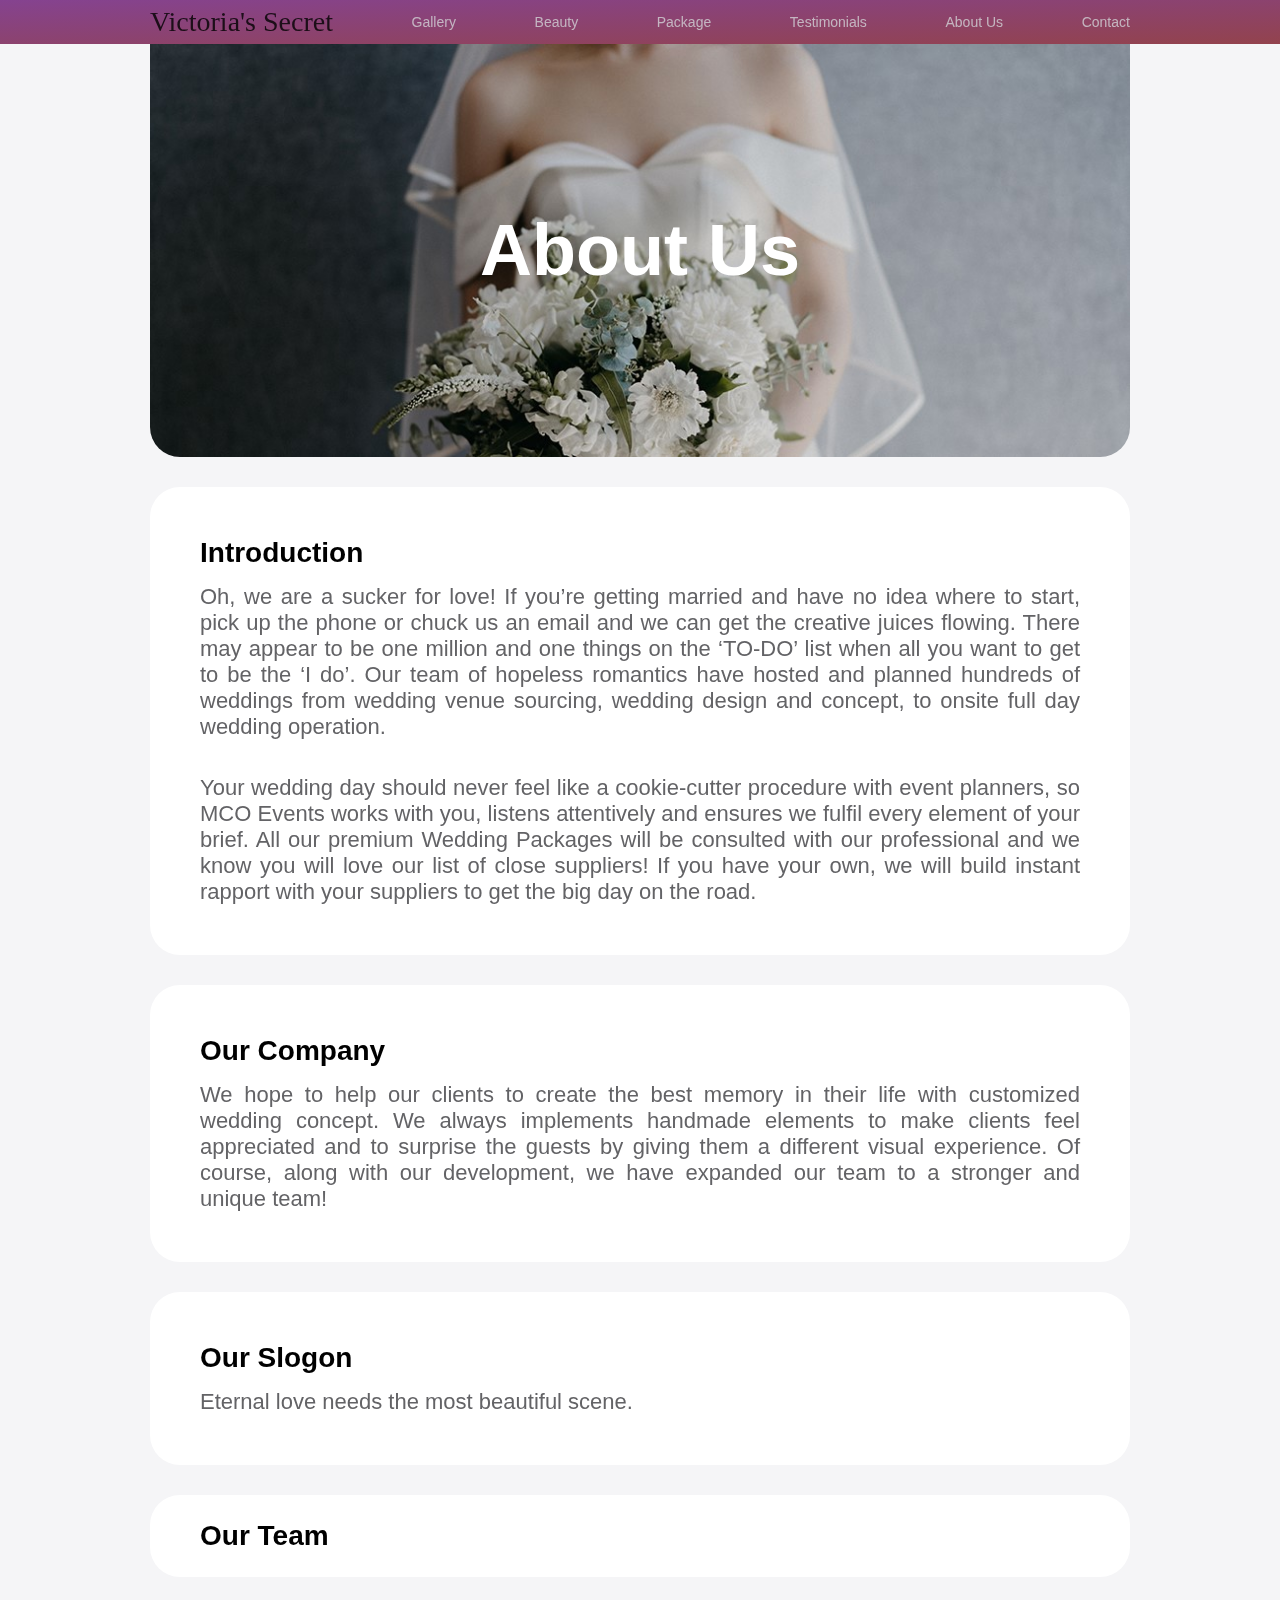
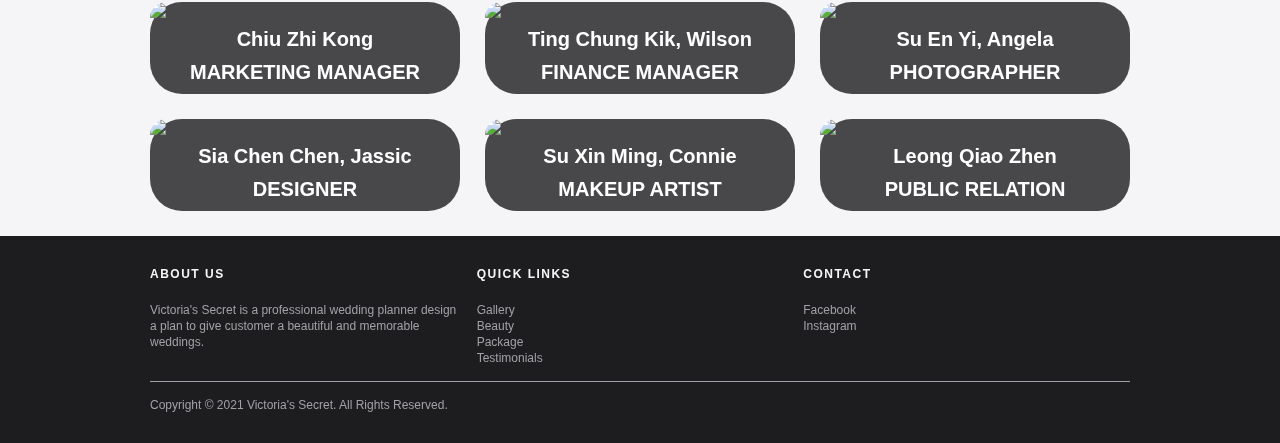
==== aboutus.html @ 86a72362 "Add files via upload" ====
<!DOCTYPE html>
<html lang="en">
<head>
	<title>Victoria's Secret - About Us</title>
	<meta charset="UTF-8">
    <meta name="viewport" content="width=device-width, user-scalable=no, initial-scale=1.0, maximum-scale=1.0, minimum-scale=1.0">
    <meta http-equlv="X-UA-Compatible" content="ie=edge">
    <link rel="stylesheet" href="aboutus.css">
</head>
<body>
<header>
	<div class="header-contain">
		<div class="nav">
			<ul class="nav-list nav-list-mobile">
				<li class="nav-item">
					<div class="mobile-menu">
						<span class="line line-top"></span>
						<span class="line line-bottom"></span>
					</div>
				</li>
				<li class="nav-item logo">
					<a href="index.html" class="nav-link nav-link-logo">Victoria's Secret</a>
				</li>
			</ul>
			<ul class="nav-list nav-list-mobile nav-list-larger">
				<li class="nav-notice">
					<div class="nav-notice-box">
						<p>Press the Logo back to Home</p>
					</div>
				</li>
			</ul>
			<ul class="nav-list nav-list-larger">
				<li class="nav-item nav-item-hidden">
					<a href="index.html" class="nav-link nav-link-logo">Victoria's Secret</a>
				</li>
				<li class="nav-item">
					<a href="gallery.html" class="nav-link">Gallery</a>
				</li>
				<li class="nav-item">
					<a href="beauty.html" class="nav-link">Beauty</a>
				</li>
				<li class="nav-item">
					<a href="package.html" class="nav-link">Package</a>
				</li>
				<li class="nav-item">
					<a href="#" class="nav-link">Testimonials</a>
				</li>
				<li class="nav-item">
					<a href="aboutus.html" class="nav-link">About Us</a>
				</li>
				<li class="nav-item">
					<a href="#" class="nav-link">Contact</a>
				</li>
			</ul>
		</div>
	</div>
</header>


<div class="blank"></div>

<section>
	<div class="main-container-1">
		<div class="main-container-box">
		<img src="images/Gallery/title.jpg">
		<div class="text-container">
				<div class="text-box">
					<h3>About Us</h3>
				</div>
			</div>
		</div>
	</div>
	<div class="main-container-2">
		<div class="main-container-box">
			<div class="sub-container">
				<h4>Introduction</h4>
				<p>Oh, we are a sucker for love! If you’re getting married and have no idea where to start, pick up the phone or chuck us an email and we can get the creative juices flowing. There may appear to be one million and one things on the ‘TO-DO’ list when all you want to get to be the ‘I do’. Our team of hopeless romantics have hosted and planned hundreds of weddings from wedding venue sourcing, wedding design and concept, to onsite full day wedding operation.</p>
				<br>
				<p>Your wedding day should never feel like a cookie-cutter procedure with event planners, so MCO Events works with you, listens attentively and ensures we fulfil every element of your brief. All our premium Wedding Packages will be consulted with our professional and we know you will love our list of close suppliers! If you have your own, we will build instant rapport with your suppliers to get the big day on the road.</p>
			</div>
		</div>
	</div>
	<div class="main-container-2">
		<div class="main-container-box">
			<div class="sub-container">
				<h4>Our Company</h4>
				<p>We hope to help our clients to create the best memory in their life with customized wedding concept. We always implements handmade elements to make clients feel appreciated and to surprise the guests by giving them a different visual experience. Of course, along with our development, we have expanded our team to a stronger and unique team!</p>
			</div>
		</div>
	</div>
	<div class="main-container-2">
		<div class="main-container-box">
			<div class="sub-container">
				<h4>Our Slogon</h4>
				<p>Eternal love needs the most beautiful scene.</p>
			</div>
		</div>
	</div>
	<div class="main-container-3">
		<div class="main-container-box">
			<div class="sub-title">
				<h4>Our Team</h4>
			</div>
			<div class="grid-container">
				<div class="image-box">
					<img src="images/Aboutus/01.jpg">
					<h4>Chiu Zhi Kong</h4>
					<h4>MARKETING MANAGER</h4>
				</div>
				<div class="image-box">
					<img src="images/Aboutus/01.jpg">
					<h4>Ting Chung Kik, Wilson</h4>
					<h4>FINANCE MANAGER</h4>
				</div>
				<div class="image-box">
					<img src="images/Aboutus/01.jpg">
					<h4>Su En Yi, Angela</h4>
					<h4>PHOTOGRAPHER</h4>
				</div>
				<div class="image-box">
					<img src="images/Aboutus/01.jpg">
					<h4>Sia Chen Chen, Jassic</h4>
					<h4>DESIGNER</h4>
				</div>
				<div class="image-box">
					<img src="images/Aboutus/01.jpg">
					<h4>Su Xin Ming, Connie</h4>
					<h4>MAKEUP ARTIST</h4>
				</div>
				<div class="image-box">
					<img src="images/Aboutus/01.jpg">
					<h4>Leong Qiao Zhen</h4>
					<h4>PUBLIC RELATION</h4>
				</div>
			</div>
		</div>
	</div>
</section>
<footer>
	<div class="footer-width">
		<div class="footer-row-1">
			<div class="footer-column">
				<div id="footer-column" class="footer-column-section">
					<h5 id="list-0">ABOUT US</h5>
					<p id="footer-list-0">Victoria's Secret is a professional wedding planner design a plan to give customer a beautiful and memorable weddings.</p>
				</div>
			</div>
			<div class="footer-column">
				<div id="footer-column-1" class="footer-column-section">
					<h5 id="list-1">QUICK LINKS</h5>
					<ul id="footer-list-1" class="footer-links">
						<li><a href="gallery.html">Gallery</a></li>
						<li><a href="beauty.html">Beauty</a></li>
						<li><a href="package.html">Package</a></li>
						<li><a href="#">Testimonials</a></li>
					</ul>
				</div>
			</div>
			<div class="footer-column">
				<div id="footer-column-2" class="footer-column-section">
					<h5 id="list-2">CONTACT</h5>
					<ul id="footer-list-2" class="footer-links">
						<li><a href="#">Facebook</a></li>
						<li><a href="#">Instagram</a></li>
					</ul>
				</div>
			</div>
		</div>
		<div class="footer-row-2">
			<p>Copyright &copy; 2021 Victoria's Secret. All Rights Reserved.</p>
		</div>
	</div>
</footer>
<script type="text/javascript" src="header.js"></script>
</body>
</html>
---- aboutus.css ----
*, *::before, *::after{
	margin: 0;
	padding: 0;
}

body{
	font-family: Arial, sens-serif;
	font-size: 17px;
	font-weight: 400;
	color: black;
	font-style: normal;
	background-color: rgb(245,245,247);
}

body.lock{
	position: fixed;
	overflow: hidden;
}

header{
	position: fixed;
	top: 0;
	z-index: 2000;
	height: 44px;
	width: 100%;
	background-image: linear-gradient(to bottom right, rgba(105, 22, 117,.8), rgba(122, 22, 34,.8));
	transition: background-image .36s cubic-bezier(0.32,0.08,0.24,1), height .56s cubic-bezier(0.52,0.16,0.24,1);
	-webkit-backdrop-filter: saturate(180%) blur(20px);
	backdrop-filter: saturate(180%) blur(20px);
}

header .header-contain{
	max-width: 980px;
	margin: 0 auto;
	padding: 0 22px;
	position: relative;
}

.nav-list{
	list-style: none;
	display: flex;
	align-content: center;
	text-align: center;
	justify-content: space-between;
}

.nav-list-mobile{
	display: none;
}

.nav-link{
	font-size: 14px;
	color: rgb(209,209,214);
	transition: .5s;
	height: 44px;
	text-decoration: none;
	line-height: 3.14286;
	opacity: .8;
}

.nav-link-logo{
	font-family: 'Brush Script MT', cursive;
	font-weight: 500;
	font-size: 28px;
	line-height: 1.55;
	background: -webkit-linear-gradient(#000,#000); -webkit-background-clip: text; -webkit-text-fill-color: transparent;
}

.nav-link:hover{
	color: white;
}

@media screen and (max-width: 767px){
	header{
		height: 48px;
		transition: background .44s .2s cubic-bezier(0.52,0.16,0.24,1) height .56s cubic-bezier(0.52,0.16,0.24,1);
	}
	header .header-contain{
		padding: 0;
	}
	.nav-list{
		margin: 0 20px 0 0;
	}
	.nav-list-mobile{
		display: flex;
	}
	.nav-item{
		width: 55px;
		height: 44px;
		display: flex;
		justify-content: center;
	}
	.logo{
		height: 44px;
		width: 165px;
		left: 50%;
		position: absolute;
		margin-left: -74px;
		text-align: center;
	}
	.nav-item-hidden{
		display: none;
	}
	.mobile-menu{
		position: relative;
		z-index: 1500;
		width: 100%;
		height: 100%;
		display: flex;
		flex-direction: column;
		align-items: center;
		justify-content: center;
		cursor: pointer;
	}
	.line{
		position: absolute;
		background: white;
		transition: .5s cubic-bezier(0.04,0.04,0.12,0.96);
		display: block;
		border-radius: 0.5px;
		width: 17px;
		height: 1px;
		z-index: 1;
		margin: 0 0 0 -3px;
	}
	.line-top{
		top: 21.5px;
	    -webkit-transform: translateY(-3.5px);
	    transform: translateY(-3.5px);
	    -webkit-transition: -webkit-transform .1596s cubic-bezier(0.52, 0.16, 0.52, 0.84) .1008s;
	    transition: -webkit-transform .1596s cubic-bezier(0.52, 0.16, 0.52, 0.84) .1008s;
	    transition: transform .1596s cubic-bezier(0.52, 0.16, 0.52, 0.84) .1008s;
	    transition: transform .1596s cubic-bezier(0.52, 0.16, 0.52, 0.84) .1008s, -webkit-transform .1596s cubic-bezier(0.52, 0.16, 0.52, 0.84) .1008s;
	}
	.line-bottom{
		bottom: 21.5px;
	    -webkit-transform: translateY(3.5px);
	    transform: translateY(3.5px);
	    -webkit-transition: -webkit-transform .1596s cubic-bezier(0.52, 0.16, 0.52, 0.84) .1008s;
	    transition: -webkit-transform .1596s cubic-bezier(0.52, 0.16, 0.52, 0.84) .1008s;
	    transition: transform .1596s cubic-bezier(0.52, 0.16, 0.52, 0.84) .1008s;
	    transition: transform .1596s cubic-bezier(0.52, 0.16, 0.52, 0.84) .1008s, -webkit-transform .1596s cubic-bezier(0.52, 0.16, 0.52, 0.84) .1008s;
	}
	.active .line-top{
		transform: rotate(45deg);
		-webkit-transition: -webkit-transform .1596s cubic-bezier(0.52, 0.16, 0.52, 0.84) .1008s;
	    transition: -webkit-transform .1596s cubic-bezier(0.52, 0.16, 0.52, 0.84) .1008s;
	    transition: transform .1596s cubic-bezier(0.52, 0.16, 0.52, 0.84) .1008s;
	    transition: transform .1596s cubic-bezier(0.52, 0.16, 0.52, 0.84) .1008s, -webkit-transform .1596s cubic-bezier(0.52, 0.16, 0.52, 0.84) .1008s;
	}
	.active .line-bottom{
		transform: rotate(-45deg);
		-webkit-transition: -webkit-transform .1596s cubic-bezier(0.52, 0.16, 0.52, 0.84) .1008s;
	    transition: -webkit-transform .1596s cubic-bezier(0.52, 0.16, 0.52, 0.84) .1008s;
	    transition: transform .1596s cubic-bezier(0.52, 0.16, 0.52, 0.84) .1008s;
	    transition: transform .1596s cubic-bezier(0.52, 0.16, 0.52, 0.84) .1008s, -webkit-transform .1596s cubic-bezier(0.52, 0.16, 0.52, 0.84) .1008s;
	}
	header.active{
		height: 100%;
		background-image: linear-gradient(to bottom right, rgba(105, 22, 117,1), rgba(122, 22, 34,1));
		transition: background-image .36s cubic-bezier(0.32,0.08,0.24,1), height .56s cubic-bezier(0.52,0.16,0.24,1);
	}
	.nav{
		position: relative;
	}
	.nav-link{
		font-size: 17px;
		padding: 0;
		line-height: 2.6;
		margin: auto 0;
	}
	.nav-link-logo{
		font-family: 'Brush Script MT', cursive;
		font-weight: 500;
		font-size: 28px;
		line-height: 1.65;
		background: -webkit-linear-gradient(#fff,#fff); -webkit-background-clip: text; -webkit-text-fill-color: transparent;
		z-index: 1001;
	}
	.nav-list-larger{
		position: fixed;
		top: 0;
		left: 0;
		width: 0;
		height: 0;
		display: block;
		padding: 106px 40px 8px 40px;
		z-index: 1000;
		box-sizing: border-box;
		opacity: 0;
		transition: opacity .3s liner 1s;
		visibility: hidden;
	}
	.active .nav-list-larger{
		width: 100%;
		height: 100vh;
		opacity: 1;
		visibility: visible;
		-webkit-transition-delay: 0s;
		transition-delay: 0s;
	}
	.nav-list-larger .nav-item{
		width: 100%;
		justify-content: flex-start;
		border-bottom: 1px solid rgb(219,219,225);
		height: 43px;
	}
	.nav-list-larger .nav-item:nth-child(7){
		border-bottom: none;
	}
	.active .nav-list-larger .nav-item{
		animation: fadeIn 1s ease-in;
	}
	.nav-notice{
		position: absolute;
		height: 0;
	    transition: background .44s .2s cubic-bezier(0.52, 0.16, 0.24, 1), height .56s cubic-bezier(0.52, 0.16, 0.24, 1);
		display: block;
	    z-index: 4;
	    top: 48px;
	    right: 0;
	    left: 0;
	    padding: 0 10px 0 10px;
	}
	.nav-notice .nav-notice-box{
		display: block;
		background-color: rgba(255,255,255,.1);
		-webkit-backdrop-filter: blur(20px);
		backdrop-filter: blur(20px);
	    height: 0;
	    transition: background .44s .2s cubic-bezier(0.52, 0.16, 0.24, 1), height .56s cubic-bezier(0.52, 0.16, 0.24, 1);
	    max-width: 584px;
	    margin: 0 auto;
	    padding: 0;
	    outline-offset: 0;
	    font-size: 17px;
	    line-height: 1.23536;
	    color: #f5f5f7;
	    position: relative;
	    z-index: 1;
	    border-radius: 8px;
	    text-decoration: none;
	    white-space: nowrap;
	}
	.nav-notice p{
		text-align: center;
		line-height: 0;
		font-size: 17px;
	    letter-spacing: -.022em;
		transition: line-height .56s cubic-bezier(0.52, 0.16, 0.24, 1);
		font-weight: 400;
		color: rgb(209,209,214);
		overflow: none;
	}
	.active .nav-notice{
		 height: 36px;
		 transition: background .44s .2s cubic-bezier(0.52, 0.16, 0.24, 1), height .56s cubic-bezier(0.52, 0.16, 0.24, 1);
	}
	.active .nav-notice-box{
		height: 2.11765em;
		transition: background .44s .2s cubic-bezier(0.52, 0.16, 0.24, 1), height .56s cubic-bezier(0.52, 0.16, 0.24, 1);
	}
	.active .nav-notice p{
		line-height: 2.11;
		transition: line-height .56s cubic-bezier(0.52, 0.16, 0.24, 1);
	}
	@keyframes fadeIn {
		from{
			opacity: 0;
		}
		to{
			opacity: 1;
		}
	}
}

.blank{
	height: 44px;
	width: 100%;
}

@media screen and (max-width: 767px){
	.blank{
		height: 48px;
		width: 100%;
	}
}

.main-container-1{
	width: 100%;
	height: auto;
	position: relative;
	margin: 0;
}

.main-container-1 .main-container-box{
	margin: 0 auto;
	max-width: 980px;
	display: block;
	border-radius: 0 0 30px 30px;
	background-color: #fff;
	overflow: hidden;
}

.main-container-1 .main-container-box img{
	width: 100%;
	height: auto;
	display: block;
	z-index: -1;
}

.main-container-1 .main-container-box .text-container{
    z-index: 1;
    width: 100%;
    height: 100%;
    position: absolute;
    top: 0;
    left: 0;
}

.main-container-1 .main-container-box .text-container .text-box{
	width: 100%;
	justify-content: center;
	text-align: center;
	align-items: center;
	position: relative;
	top: 50%;
	transform: translateY(-50%);
	color: #fff;
}

.main-container-1 .main-container-box .text-container .text-box h3{
	font-size: 72px;
	justify-content: center;
	text-align: center;
	align-items: center;
	font-weight: 700;
	margin: 0 14px;
}

@media screen and (max-width: 1021px){
	.main-container-1 .main-container-box .text-container .text-box h3{
		font-size: 58px;
	}
}

@media screen and (max-width: 767px){
	.main-container-1 .main-container-box .text-container .text-box h3{
		font-size: 44px;
	}
}

.main-container-2{
	width: 100%;
	height: auto;
	position: relative;
	margin: 30px 0;
}

.main-container-2 .main-container-box{
	margin: 0 auto;
	max-width: 880px;
	display: block;
	border-radius: 30px;
	background-color: #fff;
	overflow: hidden;
	padding: 20px 50px;
}

.main-container-2 .main-container-box .sub-container{
	padding: 30px 0;
}

.main-container-2 .main-container-box .sub-container h4{
	font-size: 28px;
	font-weight: 600;
}

.main-container-2 .main-container-box .sub-container p{
	font-size: 22px;
	font-weight: 500;
	color: rgb(99,99,102);
	margin: 15px 0 0 0;
	text-align: justify;
	text-justify: inter-word
}

.main-container-2 .main-container-box .sub-container li{
	margin: 0 0 0 20px;
}

@media screen and (max-width: 767px){
	.main-container-2 .main-container-box{
		padding: 10px 40px;
	}
	.main-container-2 .main-container-box .sub-container h4{
		font-size: 24px;
		font-weight: 600;
	}

	.main-container-2 .main-container-box .sub-container p{
		font-size: 18px;
		font-weight: 500;
		color: rgb(99,99,102);
		margin: 15px 0 0 0;
		text-align: justify;
		text-justify: inter-word
	}
}

.main-container-3{
	width: 100%;
	height: auto;
	margin: 30px 0 0 0;
	display: block;
}

.main-container-3 .main-container-box{
	margin: 0 auto;
	max-width: 980px;
	display: block;
	overflow: hidden;
}

.main-container-3 .main-container-box .sub-title{
	width: 100%;
	height: auto;
	padding: 25px 0;
	background-color: #fff;
	border-radius: 30px;
}

.main-container-3 .main-container-box .sub-title h4{
	font-size: 28px;
	font-weight: 700;
	margin: 0 50px;
	text-align: left;
}

.main-container-3 .main-container-box .grid-container{
	grid-gap: 25px;
	display: grid;
	grid-template-columns: repeat(3, 1fr);
	width: 100%;
	padding: 25px 0;
	margin: 0;
	overflow: auto;
}

.main-container-3 .main-container-box .grid-container .image-box{
	background: rgb(72,72,74);
	border-radius: 32px;
}

.main-container-3 .main-container-box .grid-container .image-box img{
	width: 100%;
	height: auto;
	display: block;
	pointer-events: none;
	border-radius: 30px 30px 0 0;
}

.main-container-3 .main-container-box .grid-container .image-box h4{
	color: #fff;
	font-size: 20px;
	margin: 10px 15px;
	text-align: center;
}

@media screen and (max-width: 767px){
	.main-container-3{
		margin: 40px 0 0 0;
	}
	.main-container-3 .main-container-box .sub-title h4{
		margin: 0 40px;
	}
	.main-container-3 .main-container-box .grid-container{
		grid-gap: 0px;
		display: grid;
		grid-template-columns: repeat(1, 1fr);
		width: 100%;
		padding: 0;
		margin: 0;
	}
	.main-container-3 .main-container-box .grid-container .image-box{
		border-radius: 0;
		margin: 20px 0 0 0;
	}
	.main-container-3 .main-container-box .grid-container .image-box img{
		border-radius: 0;
	}
}

footer{
	position: relative;
	z-index: 1;
	width: 100%;
	height: auto;
	background: #1d1d1f;
	font-size: 12px;
    line-height: 1.33337;
    font-weight: 400;
    color: #f5f5f7;
}

footer .footer-width{
	margin: 0 auto;
	max-width: 980px;
	padding: 0 22px;
}

footer .footer-width .footer-row-1{
	padding: 30px 0 15px 0;
	display: flex;
	flex-wrap: nowrap;
	border-bottom: solid 1px #a1a1a6;
}

footer .footer-width .footer-row-1 .footer-column{
	flex-basis: 33.33%;
}

footer .footer-width .footer-row-1 .footer-column .footer-column-section{
	pointer-events: none;
}


footer .footer-width .footer-row-1 .footer-column .footer-column-section h5{
    font-size: 12px;
    letter-spacing: 1.5px;
    font-weight: 600;
}

footer .footer-width .footer-row-1 .footer-column .footer-column-section p{
	margin: 20px 20px 0 0;
	color: #a1a1a6;
}

footer .footer-width .footer-row-1 .footer-column .footer-column-section .footer-links{
	margin: 20px 0 0 0;
	list-style: none;
}

footer .footer-width .footer-row-1 .footer-column .footer-column-section .footer-links a{
	color: #a1a1a6;
    text-decoration: none;
    pointer-events: initial;
}

footer .footer-width .footer-row-1 .footer-column .footer-column-section .footer-links a:hover{
	color: #f5f5f7;
	text-decoration: underline;
}

footer .footer-width .footer-row-2{
	height: auto;
	padding: 15px 0 30px 0;
	display: block;
	color: #a1a1a6;
}

@media screen and (max-width: 767px){
	footer .footer-width .footer-row-1{
		-webkit-box-orient: vertical;
	    -webkit-box-direction: normal;
	    -ms-flex-direction: column;
	    flex-direction: column;
	    border-bottom: none;
	}
	footer .footer-width .footer-row-1 .footer-column{
		flex-basis: auto;
	}
	footer .footer-width .footer-row-1 .footer-column .footer-column-section{
		position: relative;
	    z-index: 1;
	    border-bottom: 1px solid #424245;
	    overflow: hidden;
	    pointer-events: auto;
	}
	footer .footer-width .footer-row-1 .footer-column .footer-column-section h5{
	    font-size: 12px;
	    letter-spacing: normal;
	    font-weight: 400;
	    padding: 10px 0;
	    margin: 0;
	    cursor: pointer;
	    position: relative;
	    user-select: none;
	    z-index: 2;
	}
	footer .footer-width .footer-row-1 .footer-column .footer-column-section h5:after{
	    content: '+';
	    float: right;
	    font-size: 14px;
	    font-weight: normal;
	    margin-top: -2px;
	    margin-right: 8px;
	    -webkit-transition: -webkit-transform .3s ease;
	    transition: -webkit-transform .3s ease;
	    transition: transform .3s ease;
	    transition: transform .3s ease, -webkit-transform .3s ease;
	}
	.rotateicon h5:after{
		-webkit-transform: rotate(45deg);
		-moz-transform: rotate(45deg);
		-o-transform: rotate(45deg);
		transform: rotate(45deg);
		animation: transform .3s ease;
	}
	footer .footer-width .footer-row-1 .footer-column .footer-column-section p{
		padding: 6px 14px 12px 14px;
		display: block;
		margin: 0 14px 0 0;
		overflow: hidden;
		position: absolute;
	    top: 100%;
	    left: 0;
	    width: 100%;
	    visibility: hidden;
	    z-index: -1;
	    -webkit-transform: translateY(-100px);
	    transform: translateY(-100px);

	}
	#footer-list-0.showlist0{
		position: static;
	    visibility: visible;
	    z-index: 1;
	    -webkit-transform: none;
	    transform: none;
	    -webkit-transition: -webkit-transform 300ms ease;
	    transition: -webkit-transform 300ms ease;
	    transition: transform 300ms ease;
	    transition: transform 300ms ease, -webkit-transform 300ms ease;
	    margin: 0;
	    overflow: hidden;
	    top: 100%;
	    left: 0;
	    width: calc(100% - 28px);
	}
	footer .footer-width .footer-row-1 .footer-column .footer-column-section .footer-links{
		margin: 0;
	    overflow: hidden;
	    padding-top: 5px;
	    padding-bottom: 16px;
	    position: absolute;
	    top: 100%;
	    left: 0;
	    width: 100%;
	    visibility: hidden;
	    z-index: -1;
	    -webkit-transform: translateY(-100px);
	    transform: translateY(-100px);
	}
	#footer-list-1.showlist1{
		position: static;
	    visibility: visible;
	    z-index: 1;
	    -webkit-transform: none;
	    transform: none;
	    -webkit-transition: -webkit-transform 300ms ease;
	    transition: -webkit-transform 300ms ease;
	    transition: transform 300ms ease;
	    transition: transform 300ms ease, -webkit-transform 300ms ease;
	    margin: 0;
	    overflow: hidden;
	    padding-top: 5px;
	    padding-bottom: 16px;
	    top: 100%;
	    left: 0;
	    width: 100%;
	}
	#footer-list-2.showlist2{
		position: static;
	    visibility: visible;
	    z-index: 1;
	    -webkit-transform: none;
	    transform: none;
	    -webkit-transition: -webkit-transform 300ms ease;
	    transition: -webkit-transform 300ms ease;
	    transition: transform 300ms ease;
	    transition: transform 300ms ease, -webkit-transform 300ms ease;
	    margin: 0;
	    overflow: hidden;
	    padding-top: 5px;
	    padding-bottom: 16px;
	    top: 100%;
	    left: 0;
	    width: 100%;
	}
	footer .footer-width .footer-row-1 .footer-column .footer-column-section .footer-links a{
		padding: 6px 14px;
		display: block;
	}
}
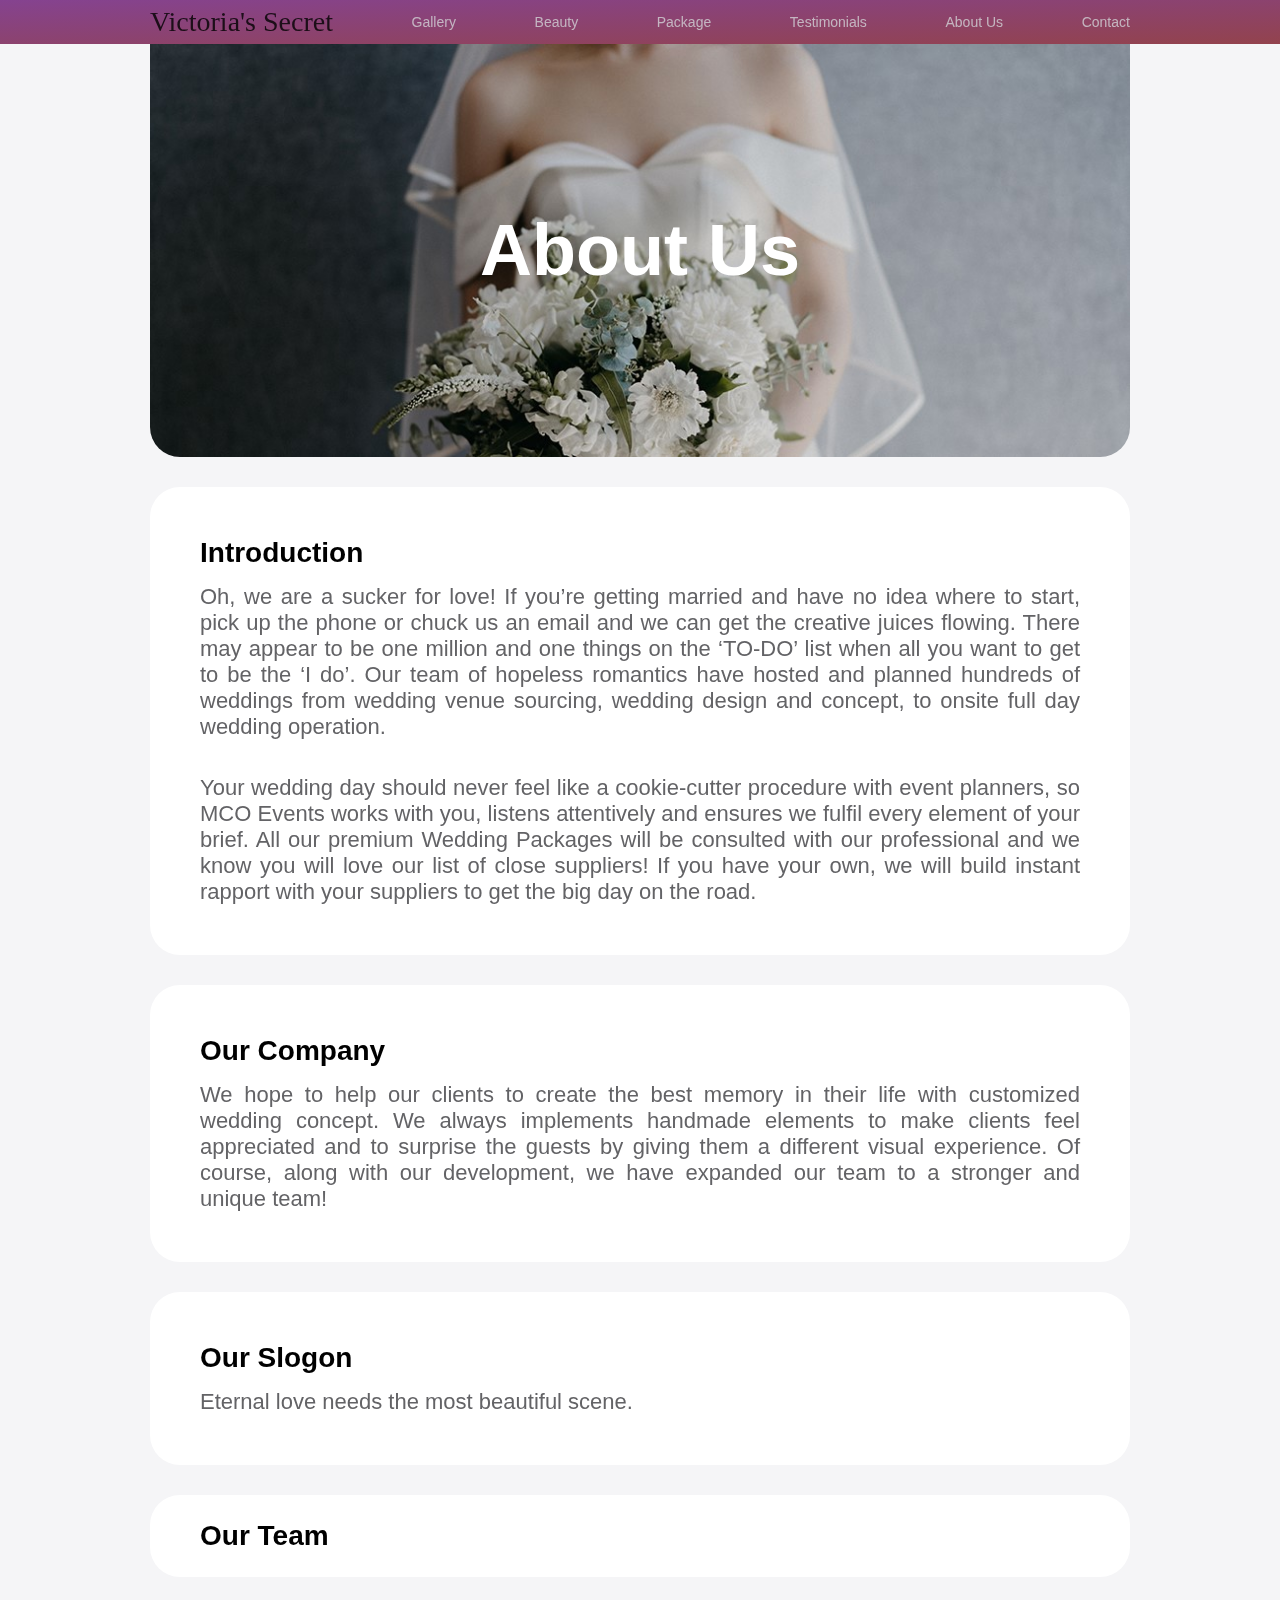
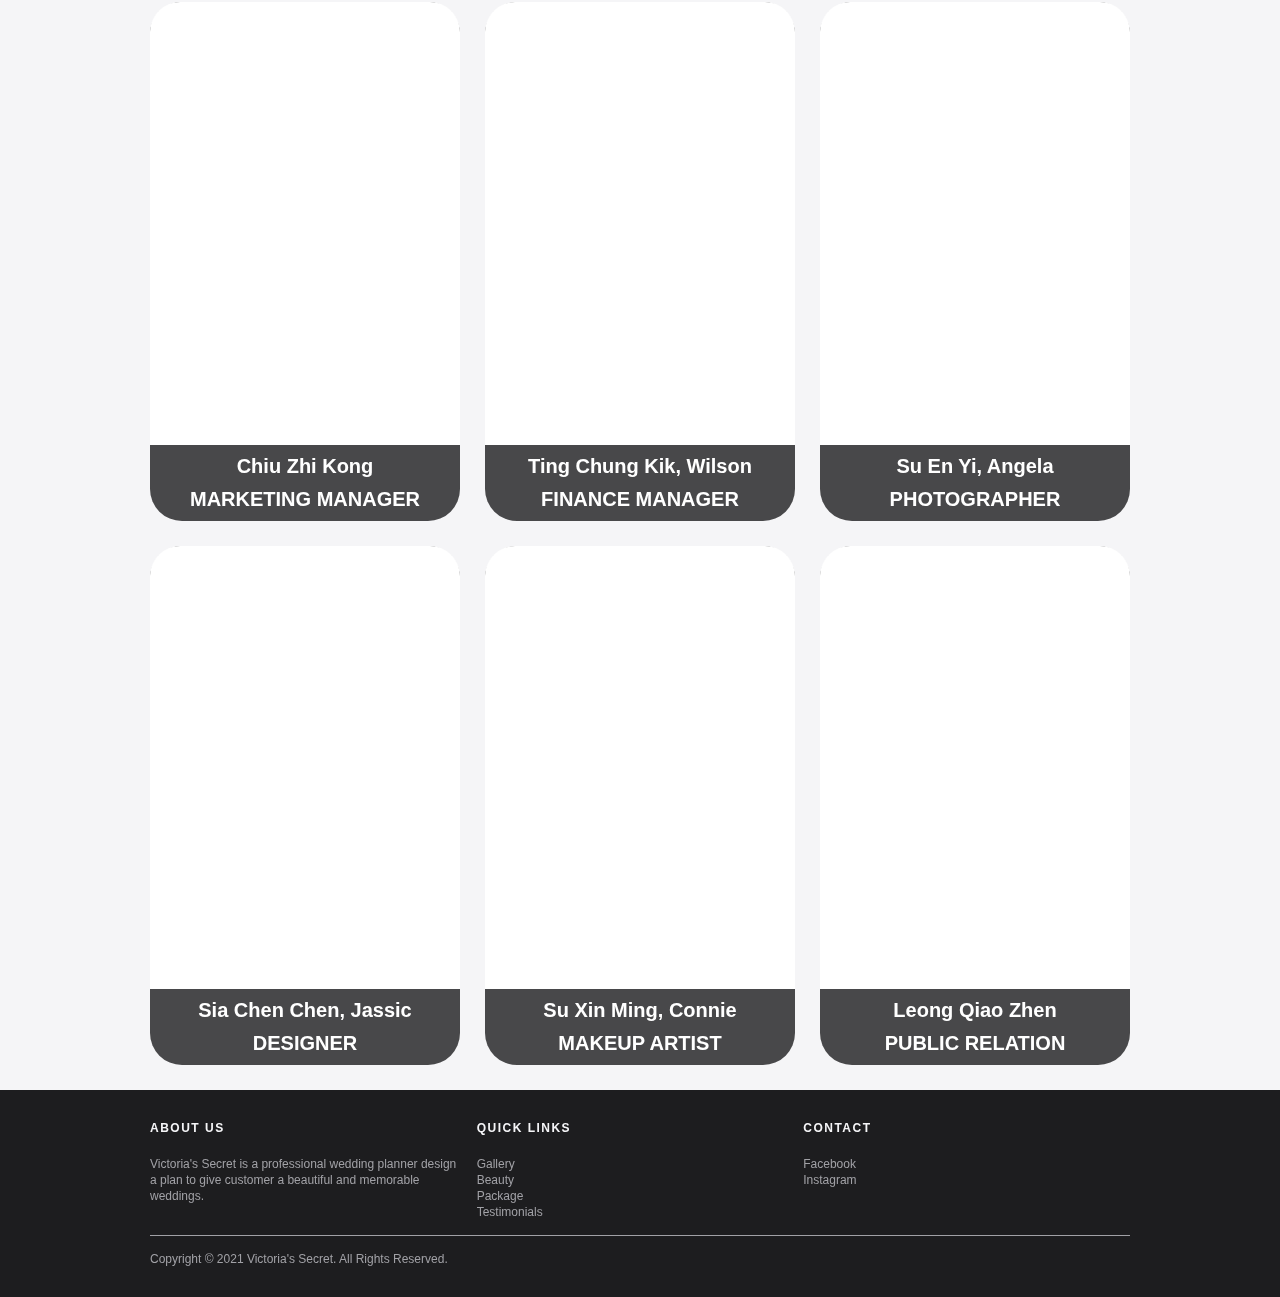
==== commit 359b213d: "Add files via upload" ====
--- a/aboutus.html
+++ b/aboutus.html
@@ -49,7 +49,7 @@
 					<a href="aboutus.html" class="nav-link">About Us</a>
 				</li>
 				<li class="nav-item">
-					<a href="#" class="nav-link">Contact</a>
+					<a href="contact.html" class="nav-link">Contact</a>
 				</li>
 			</ul>
 		</div>
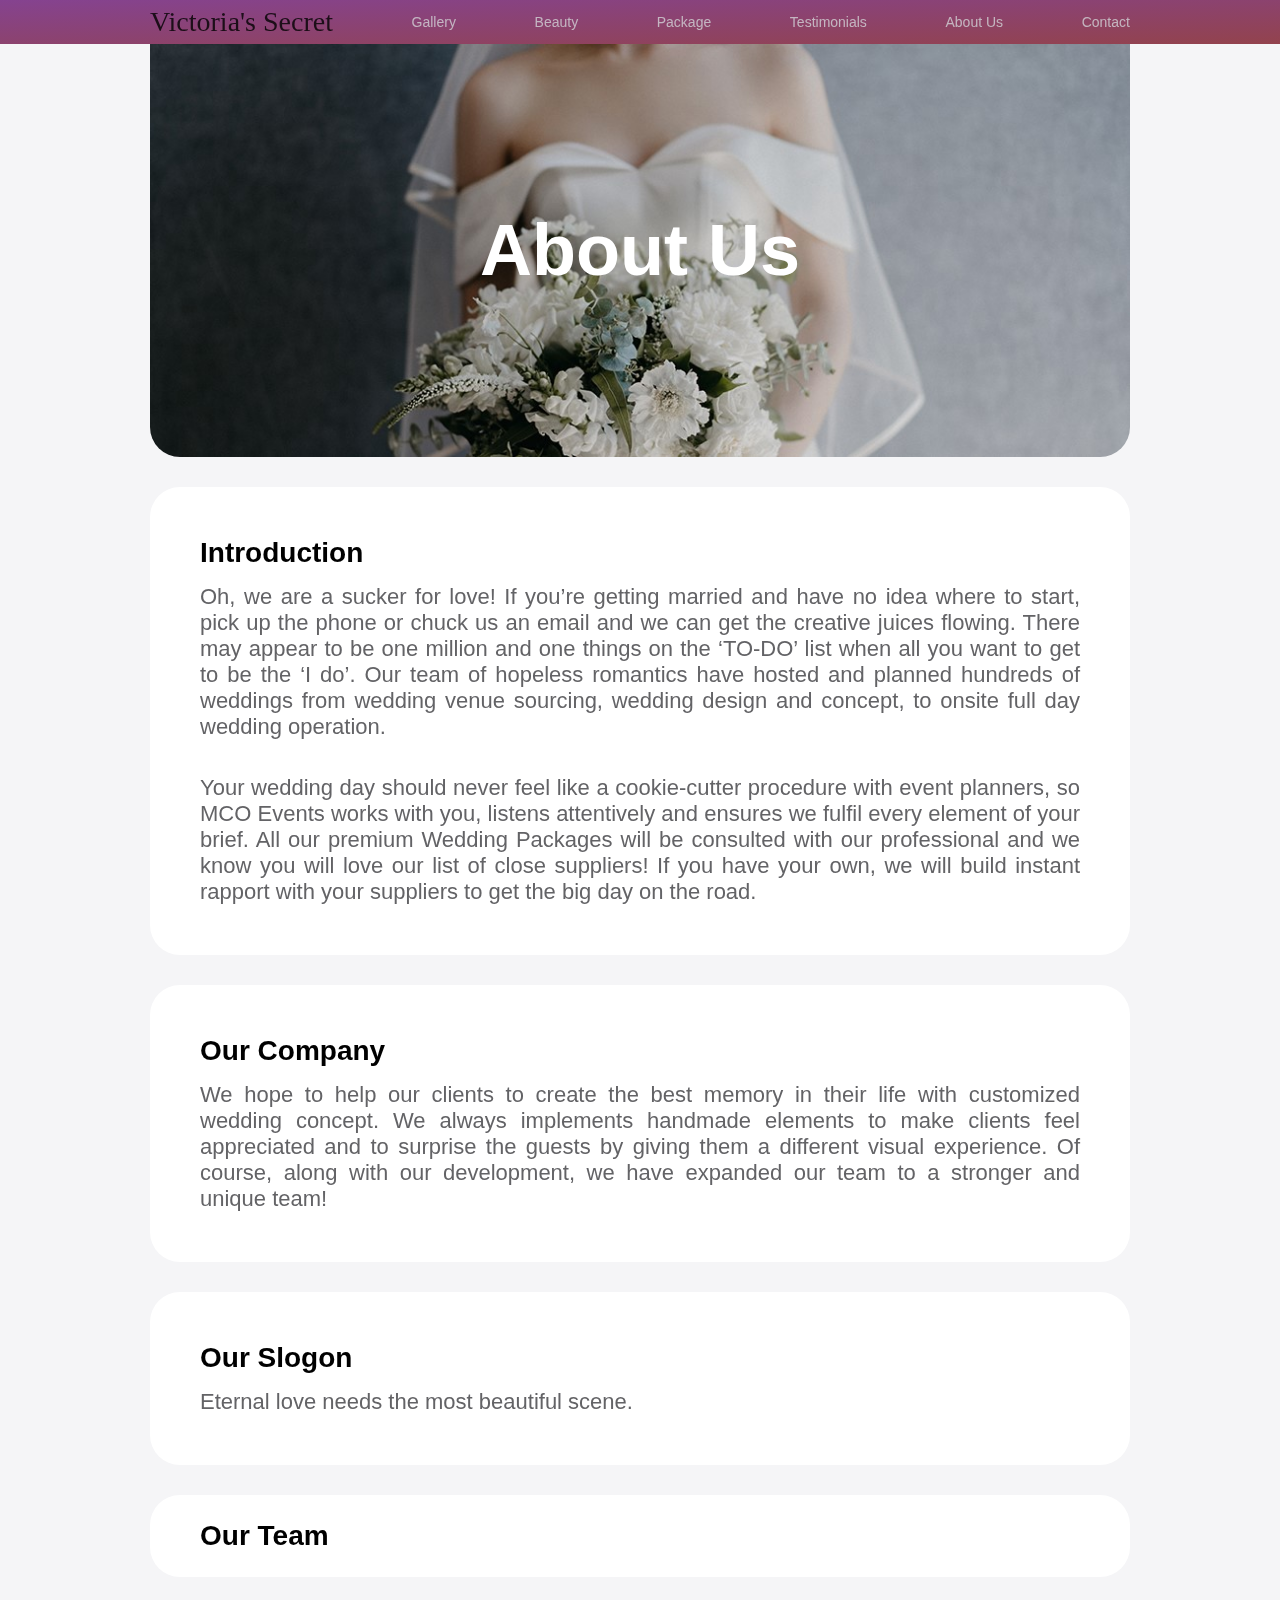
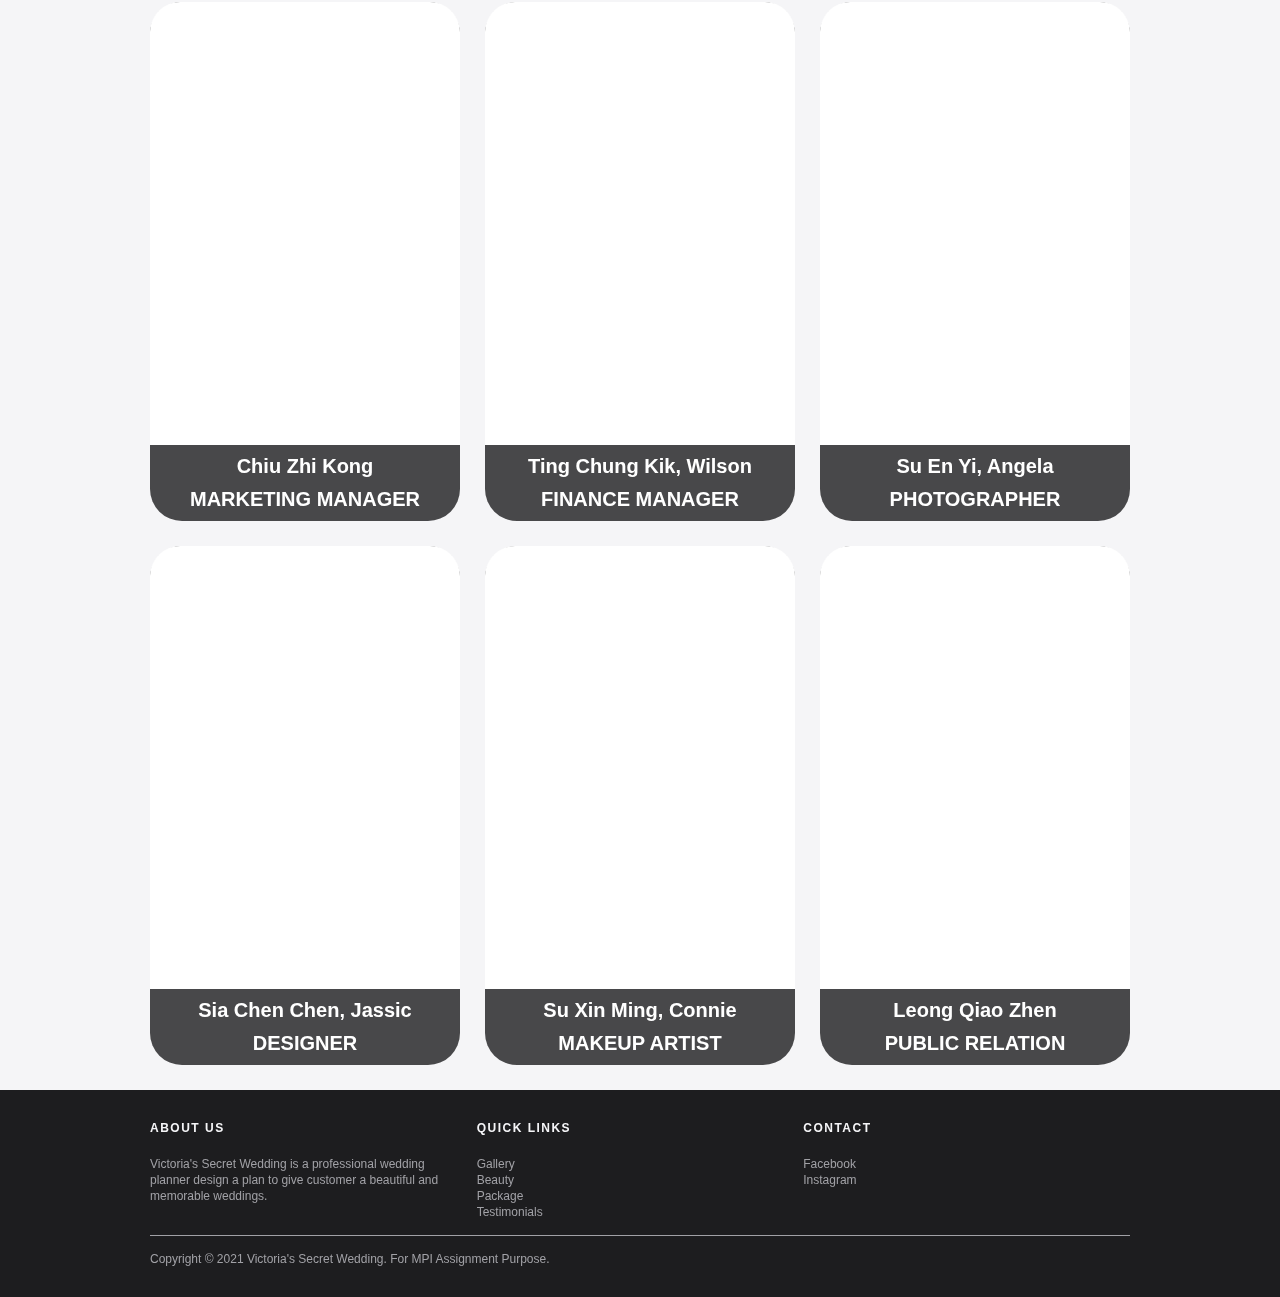
==== commit 7923cfcf: "Add files via upload" ====
--- a/aboutus.html
+++ b/aboutus.html
@@ -1,7 +1,7 @@
 <!DOCTYPE html>
 <html lang="en">
 <head>
-	<title>Victoria's Secret - About Us</title>
+	<title>Victoria's Secret Wedding - About Us</title>
 	<meta charset="UTF-8">
     <meta name="viewport" content="width=device-width, user-scalable=no, initial-scale=1.0, maximum-scale=1.0, minimum-scale=1.0">
     <meta http-equlv="X-UA-Compatible" content="ie=edge">
@@ -43,7 +43,7 @@
 					<a href="package.html" class="nav-link">Package</a>
 				</li>
 				<li class="nav-item">
-					<a href="#" class="nav-link">Testimonials</a>
+					<a href="testimonial.html" class="nav-link">Testimonials</a>
 				</li>
 				<li class="nav-item">
 					<a href="aboutus.html" class="nav-link">About Us</a>
@@ -142,7 +142,7 @@
 			<div class="footer-column">
 				<div id="footer-column" class="footer-column-section">
 					<h5 id="list-0">ABOUT US</h5>
-					<p id="footer-list-0">Victoria's Secret is a professional wedding planner design a plan to give customer a beautiful and memorable weddings.</p>
+					<p id="footer-list-0">Victoria's Secret Wedding is a professional wedding planner design a plan to give customer a beautiful and memorable weddings.</p>
 				</div>
 			</div>
 			<div class="footer-column">
@@ -152,7 +152,7 @@
 						<li><a href="gallery.html">Gallery</a></li>
 						<li><a href="beauty.html">Beauty</a></li>
 						<li><a href="package.html">Package</a></li>
-						<li><a href="#">Testimonials</a></li>
+						<li><a href="testimonial.html">Testimonials</a></li>
 					</ul>
 				</div>
 			</div>
@@ -167,7 +167,7 @@
 			</div>
 		</div>
 		<div class="footer-row-2">
-			<p>Copyright &copy; 2021 Victoria's Secret. All Rights Reserved.</p>
+			<p>Copyright &copy; 2021 Victoria's Secret Wedding. For MPI Assignment Purpose.</p>
 		</div>
 	</div>
 </footer>
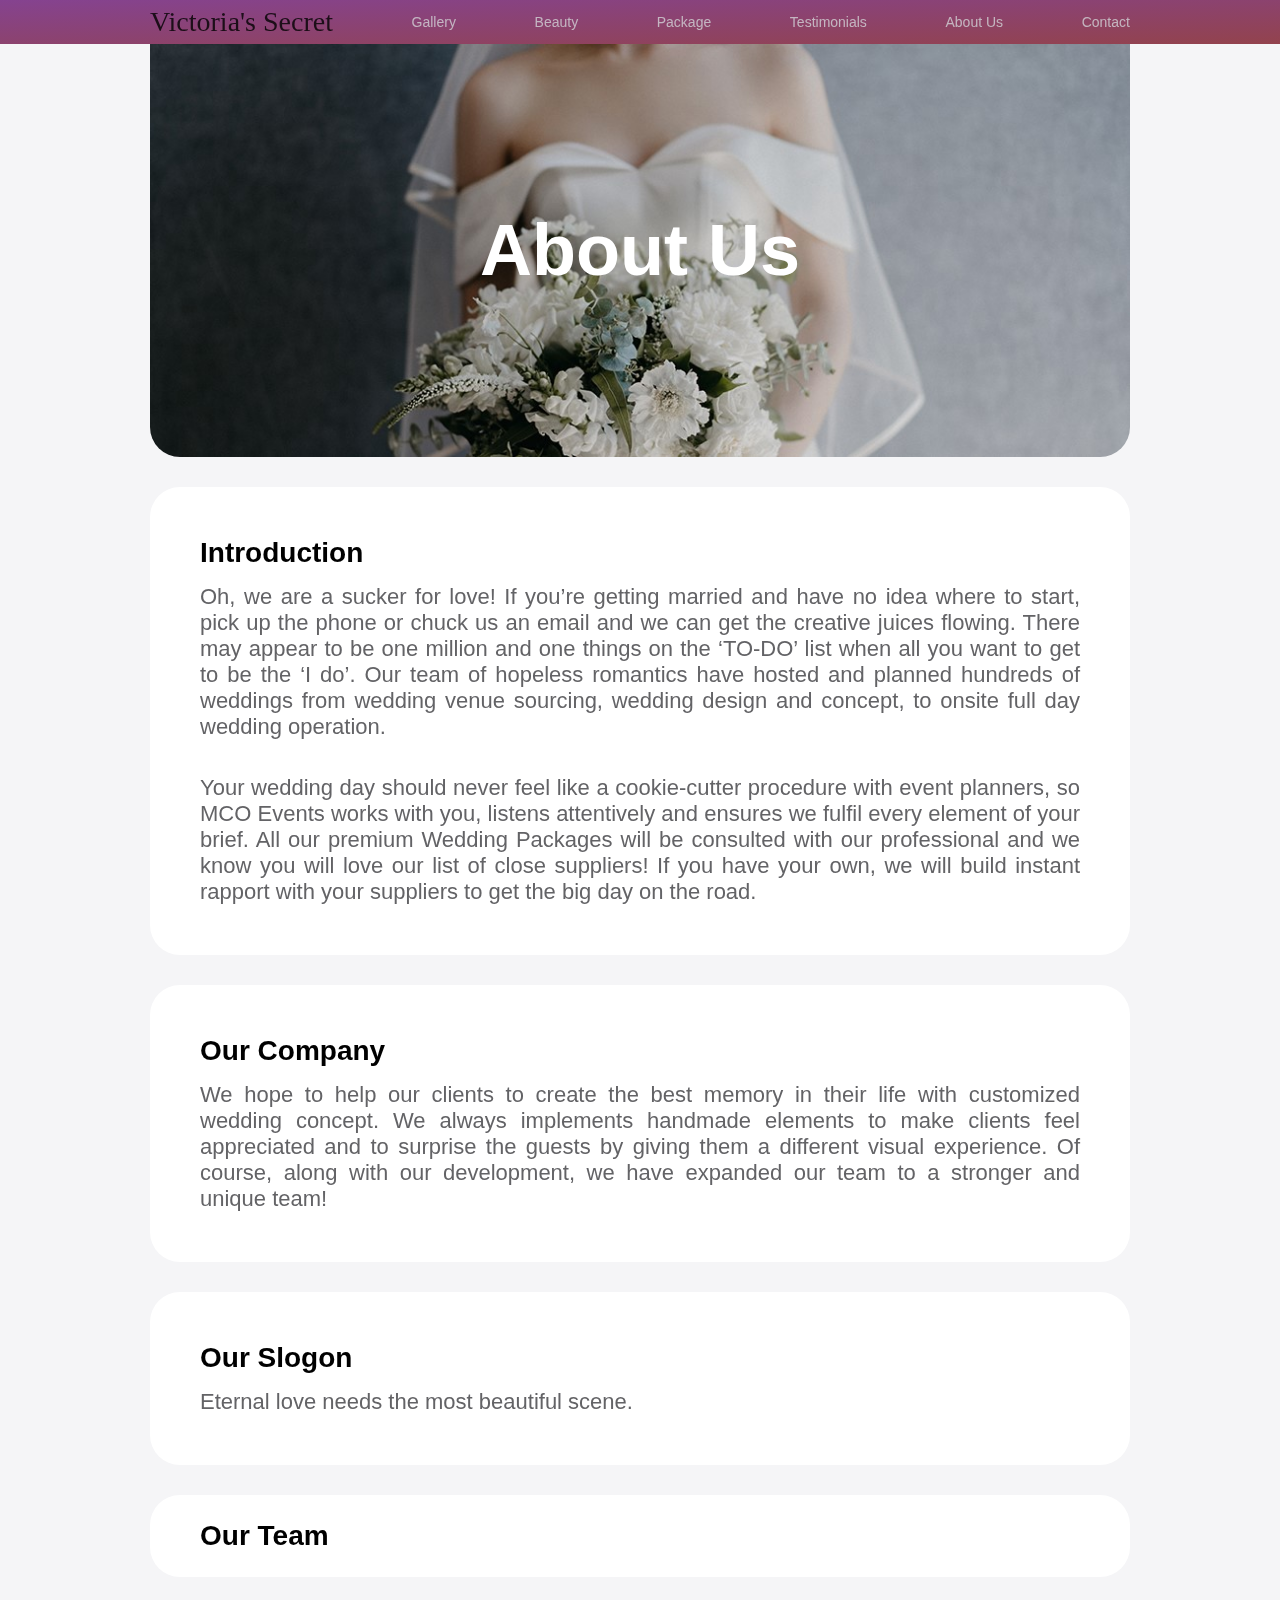
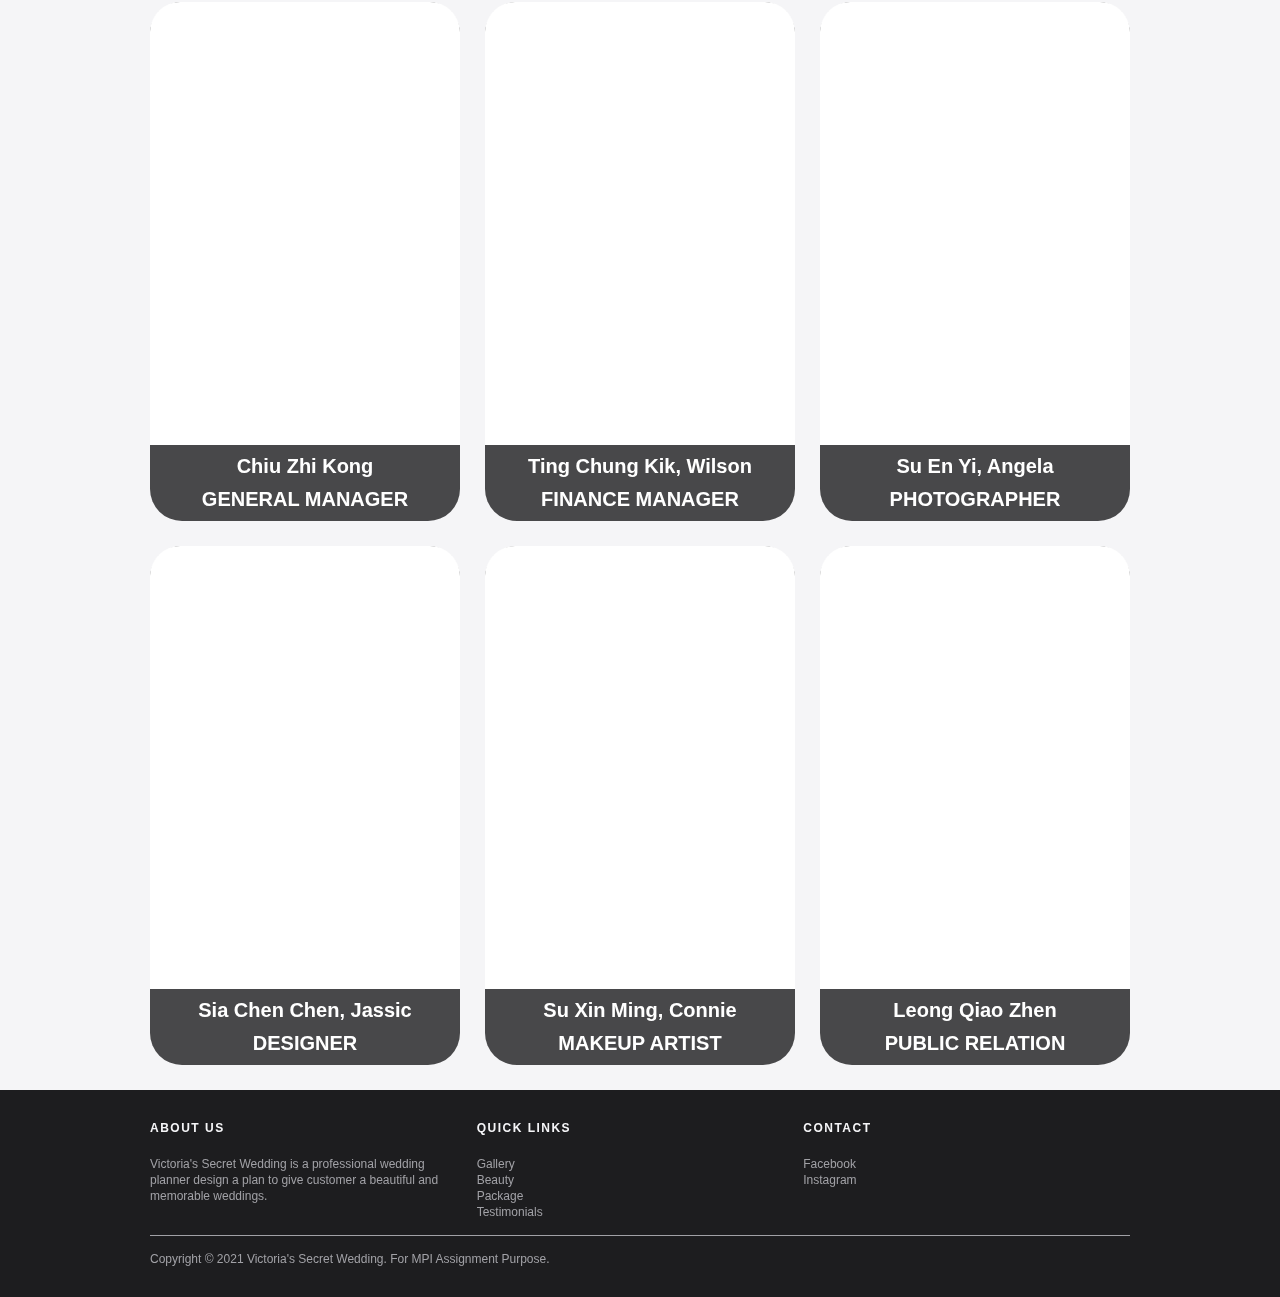
==== commit 04415d69: "Add files via upload" ====
--- a/aboutus.html
+++ b/aboutus.html
@@ -105,7 +105,7 @@
 				<div class="image-box">
 					<img src="images/Aboutus/01.jpg">
 					<h4>Chiu Zhi Kong</h4>
-					<h4>MARKETING MANAGER</h4>
+					<h4>GENERAL MANAGER</h4>
 				</div>
 				<div class="image-box">
 					<img src="images/Aboutus/01.jpg">
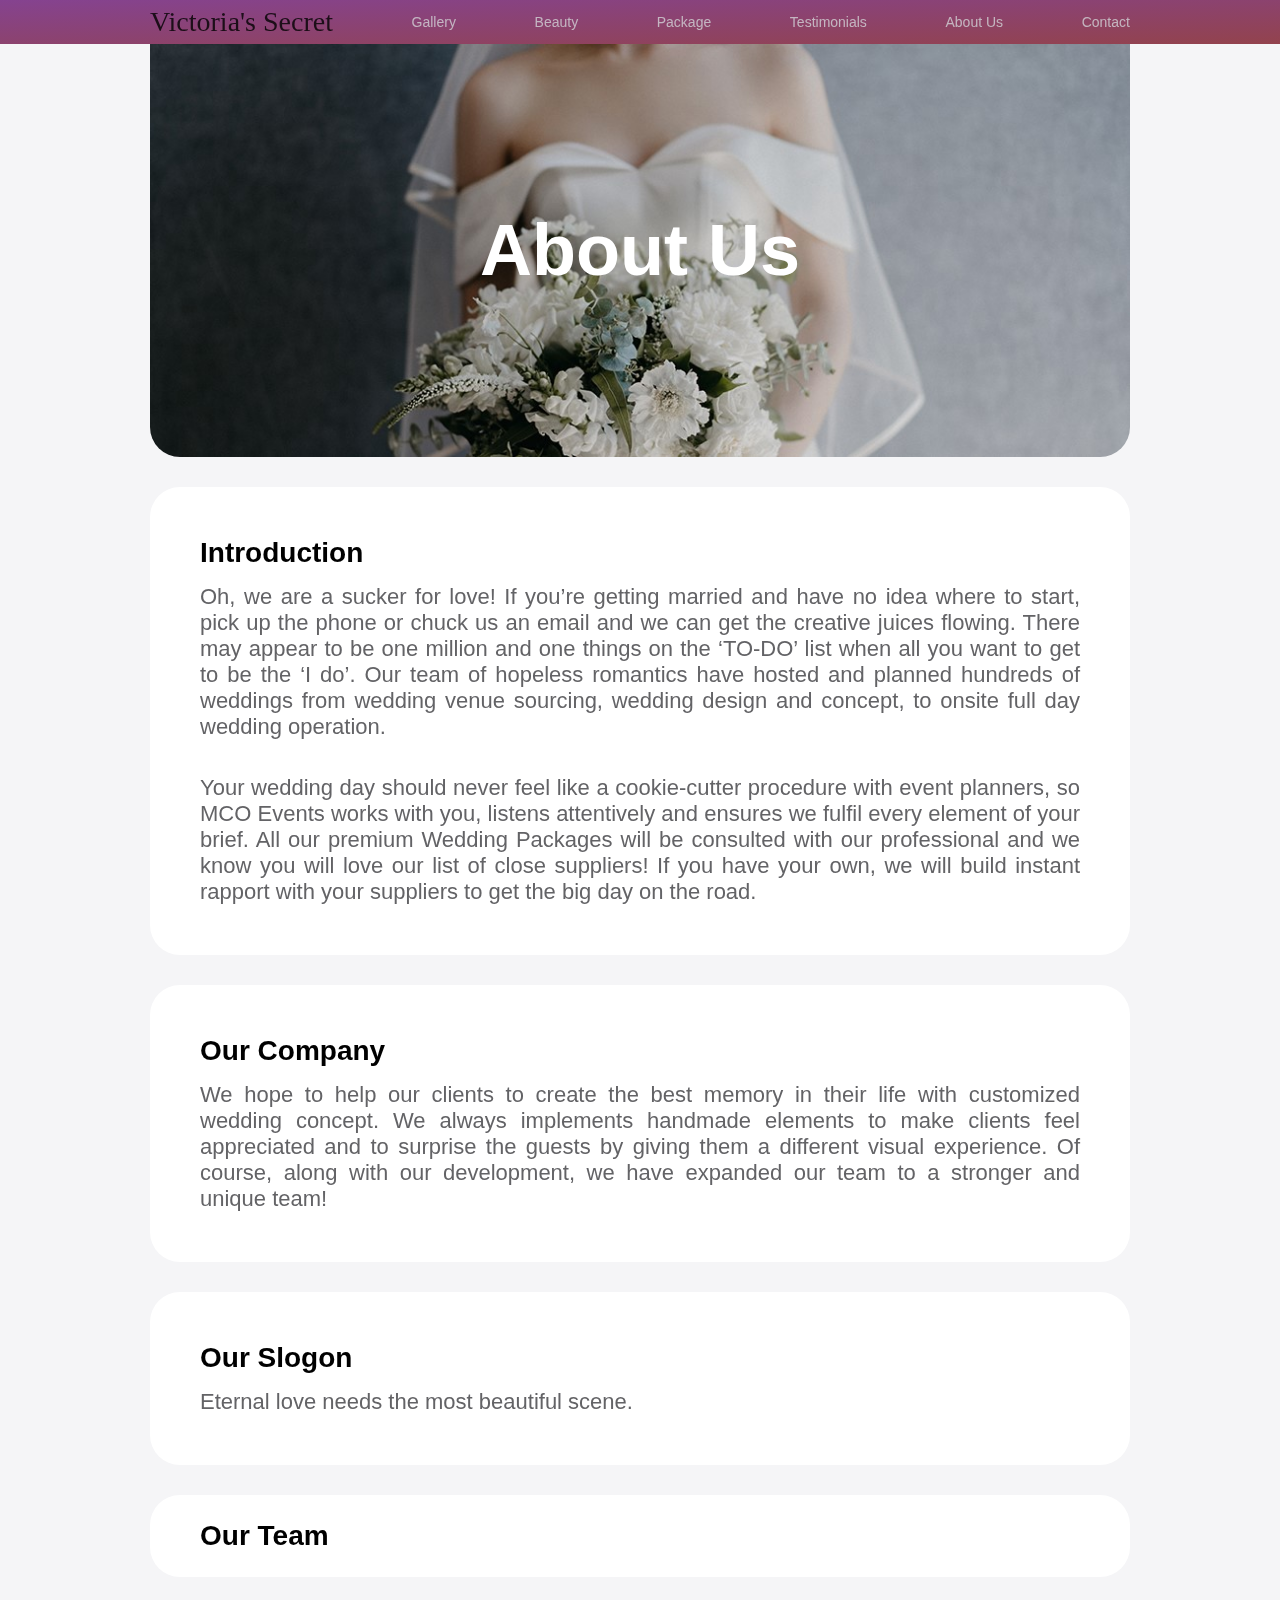
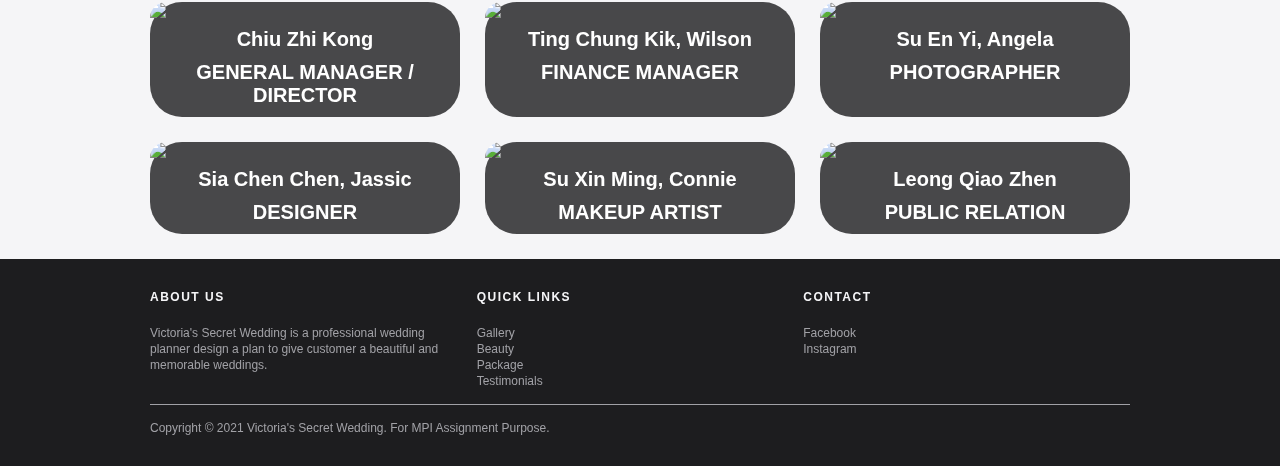
==== commit c86faef2: "Add files via upload" ====
--- a/aboutus.html
+++ b/aboutus.html
@@ -103,32 +103,32 @@
 			</div>
 			<div class="grid-container">
 				<div class="image-box">
-					<img src="images/Aboutus/01.jpg">
+					<img src="images/Aboutus/czk.jpg">
 					<h4>Chiu Zhi Kong</h4>
-					<h4>GENERAL MANAGER</h4>
+					<h4>GENERAL MANAGER / DIRECTOR</h4>
 				</div>
 				<div class="image-box">
-					<img src="images/Aboutus/01.jpg">
+					<img src="images/Aboutus/tck.png">
 					<h4>Ting Chung Kik, Wilson</h4>
 					<h4>FINANCE MANAGER</h4>
 				</div>
 				<div class="image-box">
-					<img src="images/Aboutus/01.jpg">
+					<img src="images/Aboutus/sey.jpg">
 					<h4>Su En Yi, Angela</h4>
 					<h4>PHOTOGRAPHER</h4>
 				</div>
 				<div class="image-box">
-					<img src="images/Aboutus/01.jpg">
+					<img src="images/Aboutus/scc.jpg">
 					<h4>Sia Chen Chen, Jassic</h4>
 					<h4>DESIGNER</h4>
 				</div>
 				<div class="image-box">
-					<img src="images/Aboutus/01.jpg">
+					<img src="images/Aboutus/sxm.jpg">
 					<h4>Su Xin Ming, Connie</h4>
 					<h4>MAKEUP ARTIST</h4>
 				</div>
 				<div class="image-box">
-					<img src="images/Aboutus/01.jpg">
+					<img src="images/Aboutus/lqz.jpg">
 					<h4>Leong Qiao Zhen</h4>
 					<h4>PUBLIC RELATION</h4>
 				</div>
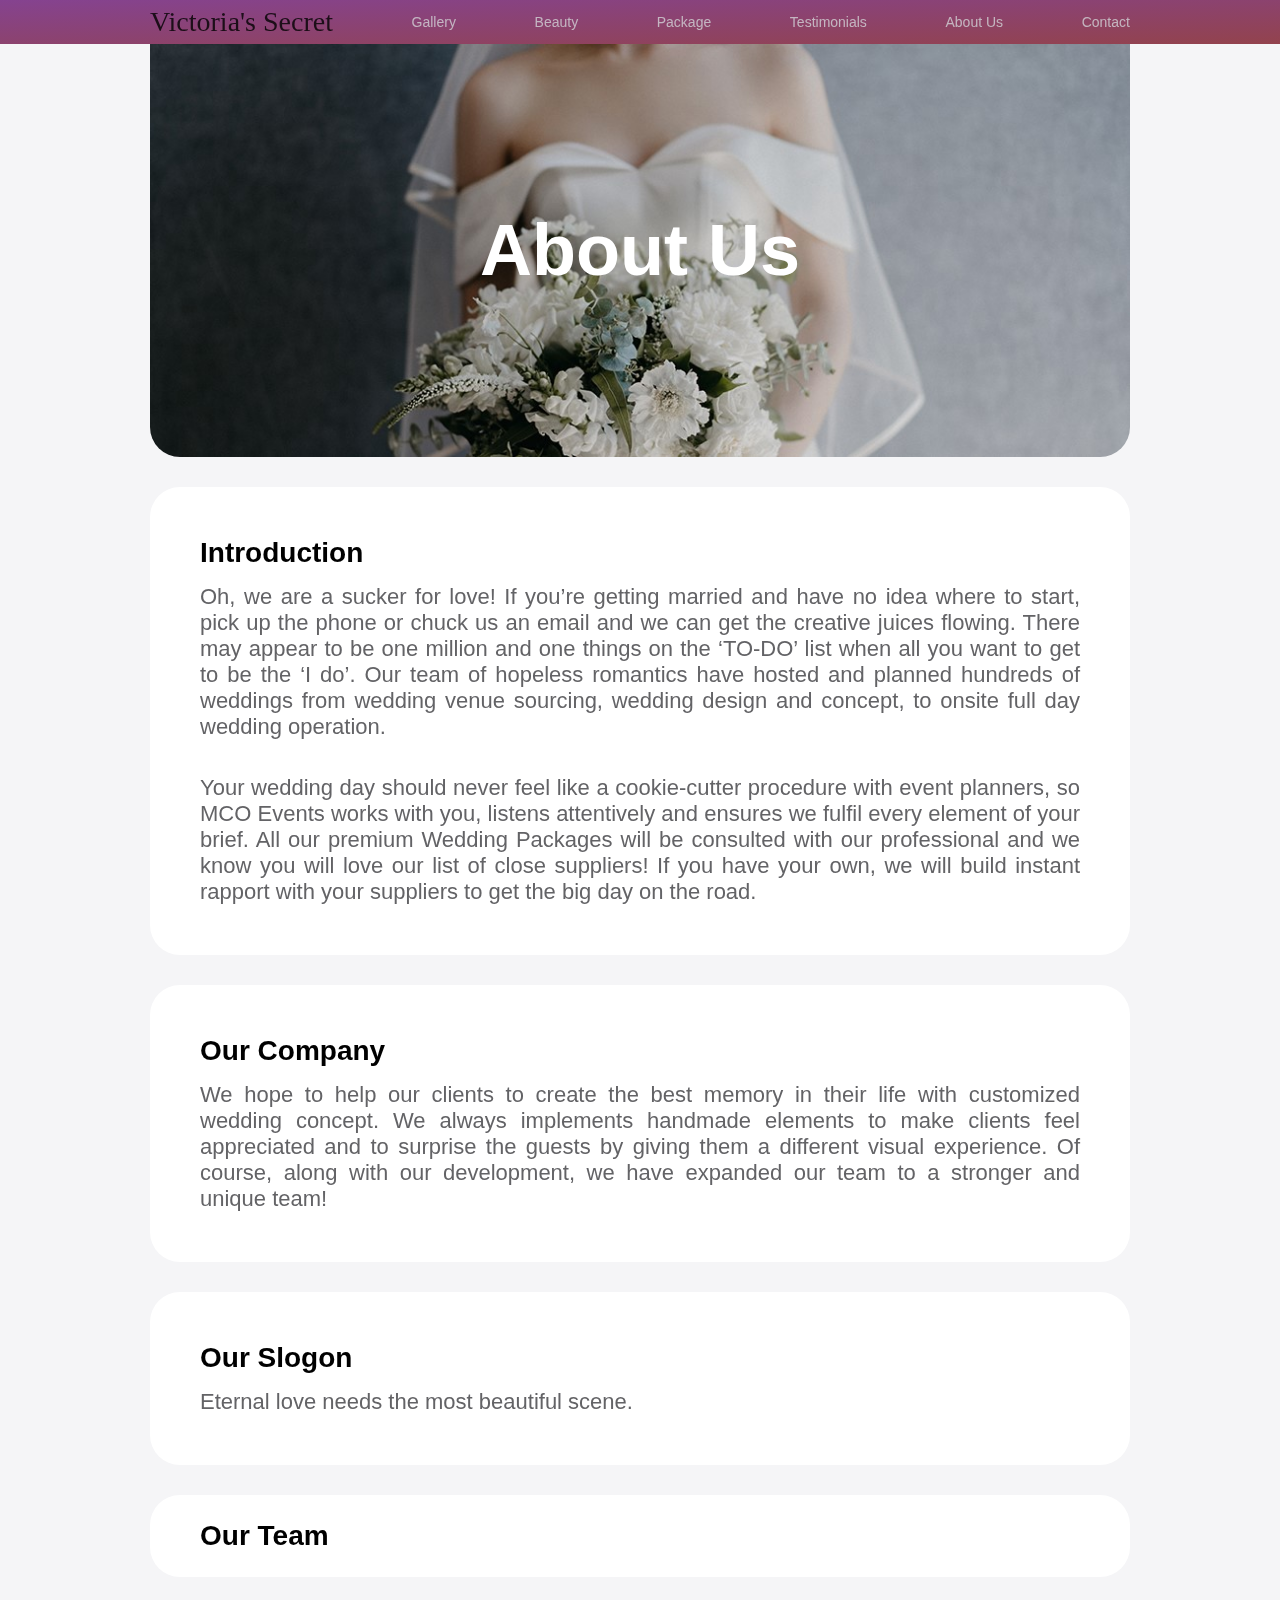
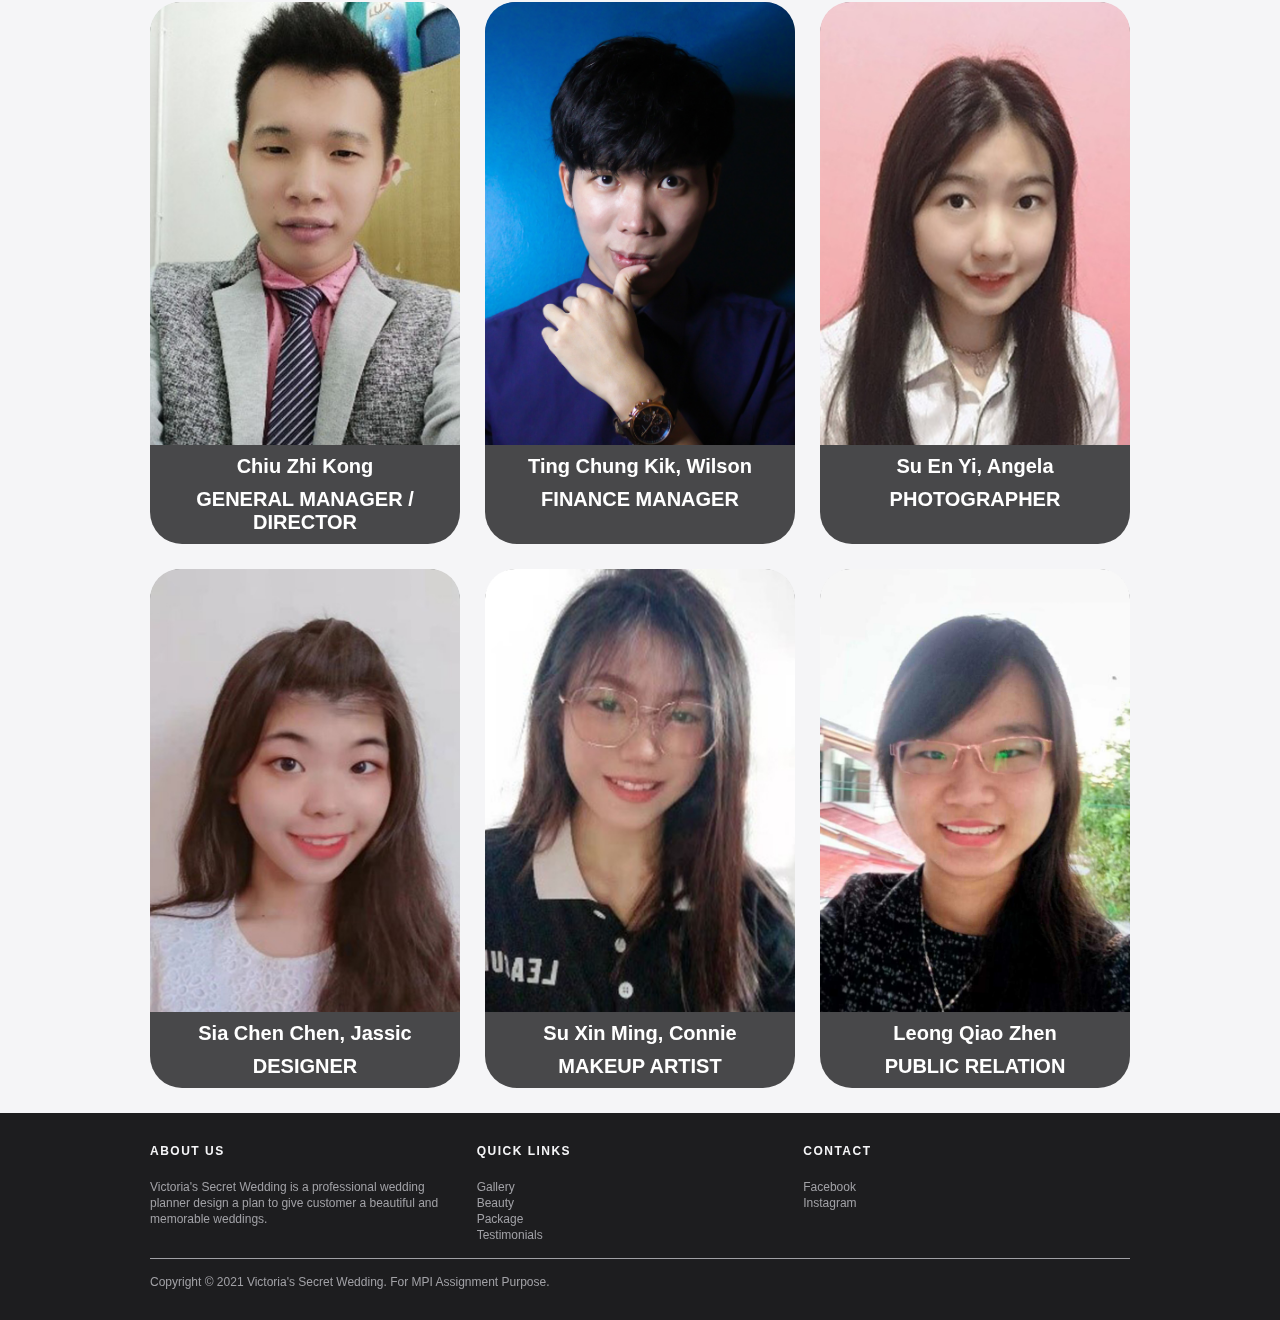
==== commit f26606f6: "Add files via upload" ====
--- a/aboutus.html
+++ b/aboutus.html
@@ -108,7 +108,7 @@
 					<h4>GENERAL MANAGER / DIRECTOR</h4>
 				</div>
 				<div class="image-box">
-					<img src="images/Aboutus/tck.png">
+					<img src="images/Aboutus/tck_2.jpg">
 					<h4>Ting Chung Kik, Wilson</h4>
 					<h4>FINANCE MANAGER</h4>
 				</div>
